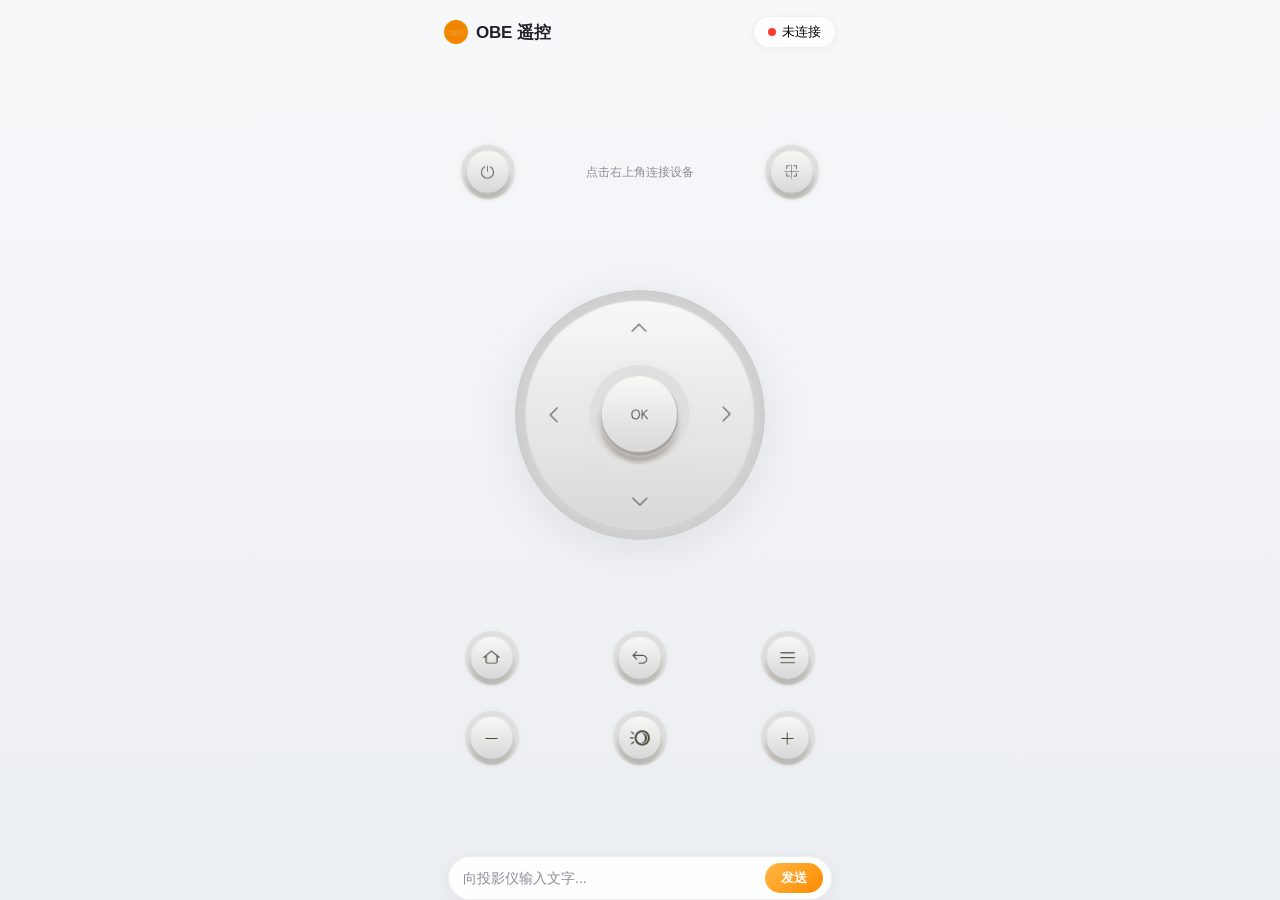
==== services/obe-remote/web/index.html @ 339f1b9c "feat(obe-remote): add OBE projector BLE remote service with native Android bridge" ====
<!DOCTYPE html>
<html lang="zh-CN">
<head>
  <meta charset="UTF-8">
  <meta name="viewport" content="width=device-width, initial-scale=1.0, maximum-scale=1.0, user-scalable=no, viewport-fit=cover">
  <title>OBE 蓝牙遥控</title>
  <link rel="stylesheet" href="style.css">
</head>
<body>
  <div class="remote-container">
    <!-- Header / Status Bar -->
    <header class="remote-header">
      <div class="brand">
        <img src="assets/images/logo_obe.png" alt="OBE Logo" class="brand-logo" onerror="this.style.display='none'">
        <span class="brand-title">OBE 遥控</span>
      </div>
      <button id="btn-device-status" class="status-badge disconnected" aria-label="设备状态">
        <span class="status-dot"></span>
        <span id="status-text">未连接</span>
      </button>
    </header>

    <!-- Top Functional Row (Power & Focus) -->
    <section class="top-row">
      <button class="key-btn key-power" id="key-power" data-code="26" data-key="power" title="电源 (开/待机)">
        <img src="assets/images/btn_power_normal.png" alt="电源" class="btn-img normal">
        <img src="assets/images/btn_power_pressed.png" alt="电源按下" class="btn-img pressed">
      </button>

      <div class="top-center-hint" id="device-hint">
        点击右上角连接设备
      </div>

      <button class="key-btn key-focus" id="key-focus" data-code="131" data-key="focus" title="自动对焦">
        <img src="assets/images/ic_focus_f_normal.png" alt="自动对焦" class="btn-img normal">
        <img src="assets/images/ic_focus_f_pressed.png" alt="对焦按下" class="btn-img pressed">
      </button>
    </section>

    <!-- Center D-Pad Navigation Area -->
    <section class="dpad-container">
      <div class="dpad-wheel">
        <!-- Up Arrow -->
        <button class="dpad-arrow dpad-up" id="key-up" data-code="19" data-key="up" title="上">
          <img src="assets/images/btn_tv_arrow_up_normal.png" alt="上" class="btn-img normal">
          <img src="assets/images/btn_tv_arrow_up_pressed.png" alt="上按下" class="btn-img pressed">
        </button>

        <!-- Down Arrow -->
        <button class="dpad-arrow dpad-down" id="key-down" data-code="20" data-key="down" title="下">
          <img src="assets/images/btn_tv_arrow_down_normal.png" alt="下" class="btn-img normal">
          <img src="assets/images/btn_tv_arrow_down_pressed.png" alt="下按下" class="btn-img pressed">
        </button>

        <!-- Left Arrow -->
        <button class="dpad-arrow dpad-left" id="key-left" data-code="21" data-key="left" title="左">
          <img src="assets/images/btn_tv_arrow_left_normal.png" alt="左" class="btn-img normal">
          <img src="assets/images/btn_tv_arrow_left_pressed.png" alt="左按下" class="btn-img pressed">
        </button>

        <!-- Right Arrow -->
        <button class="dpad-arrow dpad-right" id="key-right" data-code="22" data-key="right" title="右">
          <img src="assets/images/btn_tv_arrow_right_normal.png" alt="右" class="btn-img normal">
          <img src="assets/images/btn_tv_arrow_right_pressed.png" alt="右按下" class="btn-img pressed">
        </button>

        <!-- Center OK Button -->
        <button class="dpad-ok" id="key-ok" data-code="23" data-key="ok" title="确认">
          <img src="assets/images/btn_ok_normal.png" alt="OK" class="btn-img normal">
          <img src="assets/images/btn_ok_pressed.png" alt="OK按下" class="btn-img pressed">
        </button>
      </div>
    </section>

    <!-- Lower Functional Rows -->
    <section class="control-rows">
      <!-- Row 1: Home, Back, Menu -->
      <div class="control-row">
        <button class="key-btn" id="key-home" data-code="3" data-key="home" title="主页">
          <img src="assets/images/btn_home_normal.png" alt="主页" class="btn-img normal">
          <img src="assets/images/btn_home_pressed.png" alt="主页按下" class="btn-img pressed">
        </button>
        <button class="key-btn" id="key-back" data-code="4" data-key="back" title="返回">
          <img src="assets/images/btn_back_normal.png" alt="返回" class="btn-img normal">
          <img src="assets/images/btn_back_pressed.png" alt="返回按下" class="btn-img pressed">
        </button>
        <button class="key-btn" id="key-menu" data-code="82" data-key="menu" title="菜单">
          <img src="assets/images/menu_normal.png" alt="菜单" class="btn-img normal">
          <img src="assets/images/menu_pressed.png" alt="菜单按下" class="btn-img pressed">
        </button>
      </div>

      <!-- Row 2: Vol-, Settings, Vol+ -->
      <div class="control-row">
        <button class="key-btn" id="key-vol-down" data-code="25" data-key="vol_down" title="音量减">
          <img src="assets/images/btn_volume_down_normal.png" alt="音量减" class="btn-img normal">
          <img src="assets/images/btn_volume_down_pressed.png" alt="音量减按下" class="btn-img pressed">
        </button>
        <button class="key-btn" id="key-settings" data-code="172" data-key="settings" title="设置">
          <img src="assets/images/btn_off_normal.png" alt="设置" class="btn-img normal">
          <img src="assets/images/btn_on_pressed.png" alt="设置按下" class="btn-img pressed">
        </button>
        <button class="key-btn" id="key-vol-up" data-code="24" data-key="vol_up" title="音量加">
          <img src="assets/images/btn_volume_up_normal.png" alt="音量加" class="btn-img normal">
          <img src="assets/images/btn_volume_up_pressed.png" alt="音量加按下" class="btn-img pressed">
        </button>
      </div>
    </section>

    <!-- Bottom Input & Extra Actions -->
    <footer class="remote-footer">
      <div class="text-input-bar">
        <input type="text" id="text-input" placeholder="向投影仪输入文字..." autocomplete="off">
        <button id="btn-send-text" class="btn-send">发送</button>
      </div>
    </footer>
  </div>

  <!-- Device Discovery & Connection Modal -->
  <div id="device-modal" class="modal-backdrop">
    <div class="modal-card">
      <div class="modal-header">
        <h3>扫描并连接设备</h3>
        <button id="btn-close-modal" class="btn-close" aria-label="关闭">&times;</button>
      </div>
      <div class="modal-body">
        <div class="scan-action-bar">
          <button id="btn-scan" class="btn-primary">开始扫描</button>
          <span id="scan-status-text" class="scan-status">未扫描</span>
        </div>
        <ul id="device-list" class="device-list">
          <!-- Discovered devices will be rendered here -->
        </ul>
      </div>
    </div>
  </div>

  <audio id="audio-success" src="assets/audio/success.mp3" preload="auto"></audio>
  <audio id="audio-fail" src="assets/audio/fail01.wav" preload="auto"></audio>

  <script src="app.js"></script>
</body>
</html>
---- services/obe-remote/web/style.css ----
:root {
  --bg-gradient: linear-gradient(180deg, #f7f8fa 0%, #ebeef2 100%);
  --card-bg: #ffffff;
  --text-primary: #1f2329;
  --text-secondary: #8a8f99;
  --accent-orange: #ff8b00;
  --accent-orange-gradient: linear-gradient(135deg, #ffb745 0%, #ff8b00 100%);
  --status-green: #34c759;
  --status-red: #ff3b30;
  --border-color: rgba(0, 0, 0, 0.06);
  --shadow-subtle: 0 4px 20px rgba(0, 0, 0, 0.05);
}

* {
  box-sizing: border-box;
  margin: 0;
  padding: 0;
  -webkit-tap-highlight-color: transparent;
  user-select: none;
  -webkit-user-select: none;
}

body {
  font-family: -apple-system, BlinkMacSystemFont, "Segoe UI", Roboto, Helvetica, Arial, sans-serif;
  background: var(--bg-gradient);
  color: var(--text-primary);
  min-height: 100vh;
  display: flex;
  justify-content: center;
  align-items: center;
  overflow: hidden;
}

.remote-container {
  width: 100%;
  max-width: 440px;
  height: 100vh;
  max-height: 920px;
  display: flex;
  flex-direction: column;
  justify-content: space-between;
  padding: env(safe-area-inset-top, 16px) 24px env(safe-area-inset-bottom, 16px);
  position: relative;
}

/* Header */
.remote-header {
  display: flex;
  justify-content: space-between;
  align-items: center;
  height: 48px;
  margin-top: 8px;
}

.brand {
  display: flex;
  align-items: center;
  gap: 8px;
}

.brand-logo {
  height: 24px;
  object-fit: contain;
}

.brand-title {
  font-size: 17px;
  font-weight: 700;
  letter-spacing: -0.2px;
  color: var(--text-primary);
}

.status-badge {
  display: inline-flex;
  align-items: center;
  gap: 6px;
  padding: 6px 14px;
  border-radius: 20px;
  border: 1px solid var(--border-color);
  background: rgba(255, 255, 255, 0.85);
  backdrop-filter: blur(8px);
  font-size: 13px;
  font-weight: 500;
  cursor: pointer;
  transition: all 0.2s ease;
  box-shadow: 0 2px 8px rgba(0, 0, 0, 0.04);
}

.status-badge:active {
  transform: scale(0.96);
}

.status-dot {
  width: 8px;
  height: 8px;
  border-radius: 50%;
  background: var(--status-red);
}

.status-badge.connected .status-dot {
  background: var(--status-green);
  box-shadow: 0 0 8px rgba(52, 199, 89, 0.6);
}

.status-badge.connected {
  border-color: rgba(52, 199, 89, 0.3);
  color: #1a7a33;
}

/* Top Row */
.top-row {
  display: flex;
  justify-content: space-between;
  align-items: center;
  margin-top: 10px;
  padding: 0 12px;
}

.top-center-hint {
  font-size: 12px;
  color: var(--text-secondary);
  text-align: center;
  max-width: 140px;
  overflow: hidden;
  text-overflow: ellipsis;
  white-space: nowrap;
}

/* Buttons General */
.key-btn {
  background: none;
  border: none;
  padding: 0;
  width: 64px;
  height: 64px;
  cursor: pointer;
  position: relative;
  display: flex;
  align-items: center;
  justify-content: center;
  outline: none;
  transition: transform 0.08s ease;
}

.key-btn:active,
.key-btn.pressed {
  transform: scale(0.92);
}

.btn-img {
  width: 100%;
  height: 100%;
  object-fit: contain;
  pointer-events: none;
}

.btn-img.pressed {
  display: none;
}

.key-btn:active .btn-img.normal,
.key-btn.pressed .btn-img.normal {
  display: none;
}

.key-btn:active .btn-img.pressed,
.key-btn.pressed .btn-img.pressed {
  display: block;
}

/* D-Pad Center */
.dpad-container {
  display: flex;
  justify-content: center;
  align-items: center;
  margin: 12px 0;
}

.dpad-wheel {
  width: 250px;
  height: 250px;
  background-image: url('assets/images/key_bg.png');
  background-size: 100% 100%;
  background-repeat: no-repeat;
  position: relative;
  border-radius: 50%;
  filter: drop-shadow(0 8px 24px rgba(0, 0, 0, 0.08));
}

.dpad-arrow {
  position: absolute;
  background: none;
  border: none;
  padding: 0;
  cursor: pointer;
  outline: none;
}

.dpad-arrow:active,
.dpad-arrow.pressed {
  filter: brightness(0.95);
}

.dpad-arrow:active .btn-img.normal,
.dpad-arrow.pressed .btn-img.normal {
  display: none;
}

.dpad-arrow:active .btn-img.pressed,
.dpad-arrow.pressed .btn-img.pressed {
  display: block;
}

/* Arrow layout matching deploy.js / chunk_9.webview.js proportions */
.dpad-up {
  width: 166px;
  height: 74px;
  left: 42px;
  top: 10px;
}

.dpad-down {
  width: 166px;
  height: 74px;
  left: 42px;
  bottom: 10px;
}

.dpad-left {
  width: 74px;
  height: 166px;
  left: 10px;
  top: 42px;
}

.dpad-right {
  width: 74px;
  height: 166px;
  right: 10px;
  top: 42px;
}

.dpad-ok {
  width: 124px;
  height: 124px;
  position: absolute;
  left: 63px;
  top: 63px;
  background: none;
  border: none;
  padding: 0;
  cursor: pointer;
  outline: none;
  transition: transform 0.08s ease;
}

.dpad-ok:active,
.dpad-ok.pressed {
  transform: scale(0.93);
}

.dpad-ok:active .btn-img.normal,
.dpad-ok.pressed .btn-img.normal {
  display: none;
}

.dpad-ok:active .btn-img.pressed,
.dpad-ok.pressed .btn-img.pressed {
  display: block;
}

/* Control Rows */
.control-rows {
  display: flex;
  flex-direction: column;
  gap: 16px;
  padding: 0 16px;
}

.control-row {
  display: flex;
  justify-content: space-between;
  align-items: center;
}

/* Footer & Text Input */
.remote-footer {
  margin-top: 12px;
  padding: 0 4px;
}

.text-input-bar {
  display: flex;
  gap: 8px;
  background: rgba(255, 255, 255, 0.9);
  padding: 6px 8px 6px 14px;
  border-radius: 24px;
  border: 1px solid var(--border-color);
  box-shadow: var(--shadow-subtle);
}

.text-input-bar input {
  flex: 1;
  border: none;
  background: transparent;
  outline: none;
  font-size: 14px;
  color: var(--text-primary);
}

.text-input-bar input::placeholder {
  color: var(--text-secondary);
}

.btn-send {
  background: var(--accent-orange-gradient);
  color: #fff;
  border: none;
  border-radius: 18px;
  padding: 6px 16px;
  font-size: 13px;
  font-weight: 600;
  cursor: pointer;
  transition: transform 0.1s ease;
}

.btn-send:active {
  transform: scale(0.94);
}

/* Modal */
.modal-backdrop {
  position: fixed;
  top: 0;
  left: 0;
  right: 0;
  bottom: 0;
  background: rgba(0, 0, 0, 0.45);
  backdrop-filter: blur(4px);
  display: flex;
  justify-content: center;
  align-items: flex-end;
  opacity: 0;
  pointer-events: none;
  transition: opacity 0.2s ease;
  z-index: 100;
}

.modal-backdrop.show {
  opacity: 1;
  pointer-events: auto;
}

.modal-card {
  width: 100%;
  max-width: 480px;
  background: var(--card-bg);
  border-radius: 24px 24px 0 0;
  padding: 20px 24px calc(24px + env(safe-area-inset-bottom, 0px));
  box-shadow: 0 -4px 32px rgba(0, 0, 0, 0.12);
  transform: translateY(100%);
  transition: transform 0.25s cubic-bezier(0.32, 0.72, 0, 1);
  max-height: 80vh;
  display: flex;
  flex-direction: column;
}

.modal-backdrop.show .modal-card {
  transform: translateY(0);
}

.modal-header {
  display: flex;
  justify-content: space-between;
  align-items: center;
  margin-bottom: 16px;
}

.modal-header h3 {
  font-size: 18px;
  font-weight: 700;
}

.btn-close {
  background: none;
  border: none;
  font-size: 24px;
  color: var(--text-secondary);
  cursor: pointer;
  padding: 0 4px;
}

.scan-action-bar {
  display: flex;
  align-items: center;
  justify-content: space-between;
  margin-bottom: 16px;
}

.btn-primary {
  background: var(--accent-orange-gradient);
  color: #fff;
  border: none;
  border-radius: 12px;
  padding: 8px 18px;
  font-size: 14px;
  font-weight: 600;
  cursor: pointer;
}

.scan-status {
  font-size: 13px;
  color: var(--text-secondary);
}

.device-list {
  list-style: none;
  overflow-y: auto;
  flex: 1;
  max-height: 320px;
  display: flex;
  flex-direction: column;
  gap: 8px;
}

.device-item {
  display: flex;
  justify-content: space-between;
  align-items: center;
  padding: 12px 14px;
  border-radius: 14px;
  background: #f7f8fa;
  cursor: pointer;
  transition: background 0.15s ease;
}

.device-item:hover,
.device-item:active {
  background: #f0f2f5;
}

.device-item-info {
  display: flex;
  flex-direction: column;
  gap: 2px;
}

.device-name {
  font-size: 15px;
  font-weight: 600;
}

.device-mac {
  font-size: 12px;
  color: var(--text-secondary);
  font-family: monospace;
}

.device-rssi {
  font-size: 12px;
  color: var(--text-secondary);
}
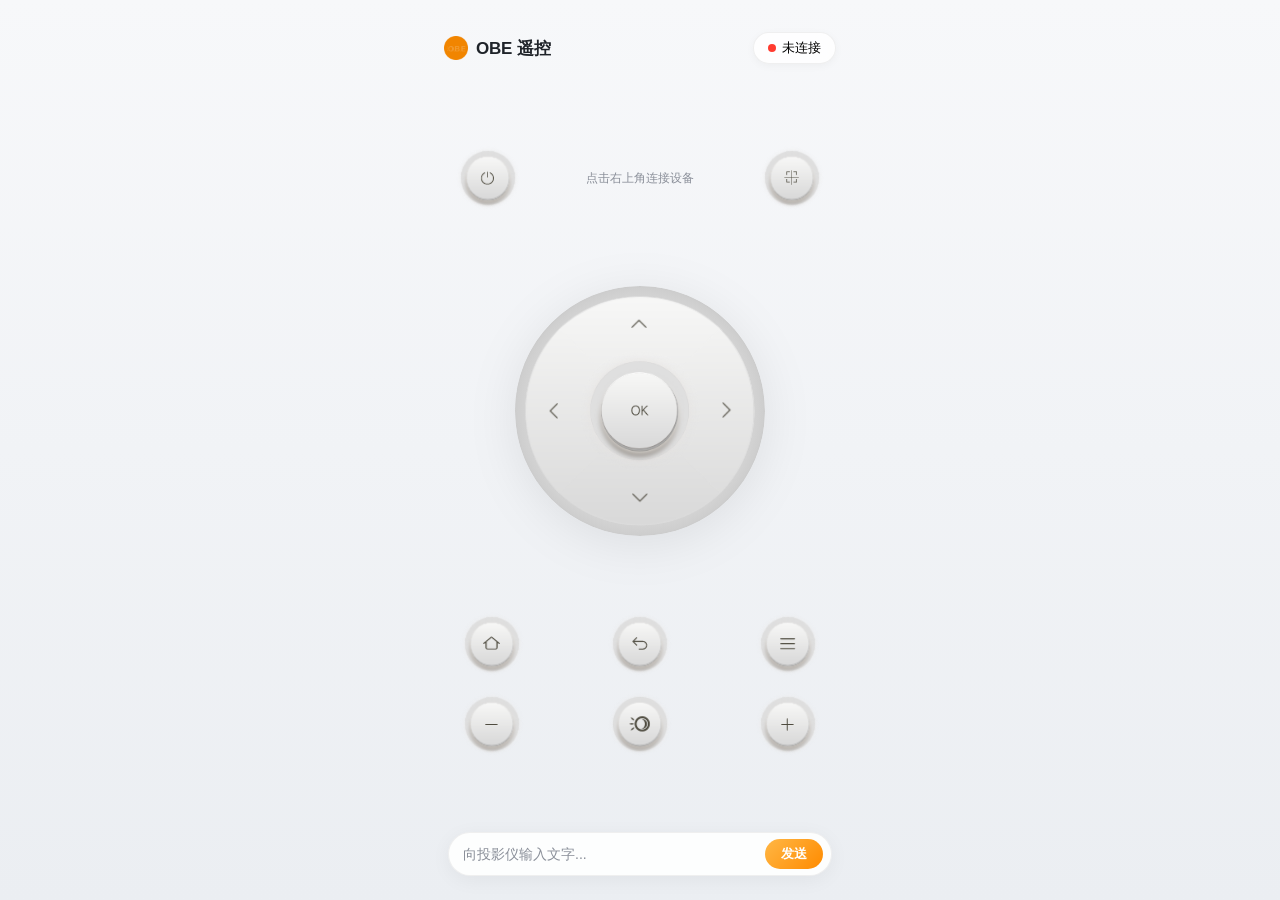
==== commit 85adac54: "fix: keepAlive lifecycle, oktv bootstrap config, UI overflow, and status bar contrast Original refac" ====
--- a/services/obe-remote/web/index.html
+++ b/services/obe-remote/web/index.html
@@ -3,6 +3,7 @@
 <head>
   <meta charset="UTF-8">
   <meta name="viewport" content="width=device-width, initial-scale=1.0, maximum-scale=1.0, user-scalable=no, viewport-fit=cover">
+  <meta name="theme-color" content="#f7f8fa">
   <title>OBE 蓝牙遥控</title>
   <link rel="stylesheet" href="style.css">
 </head>
--- a/services/obe-remote/web/style.css
+++ b/services/obe-remote/web/style.css
@@ -39,7 +39,7 @@
   display: flex;
   flex-direction: column;
   justify-content: space-between;
-  padding: env(safe-area-inset-top, 16px) 24px env(safe-area-inset-bottom, 16px);
+  padding: max(16px, env(safe-area-inset-top, 16px)) 24px max(24px, env(safe-area-inset-bottom, 16px));
   position: relative;
 }
 
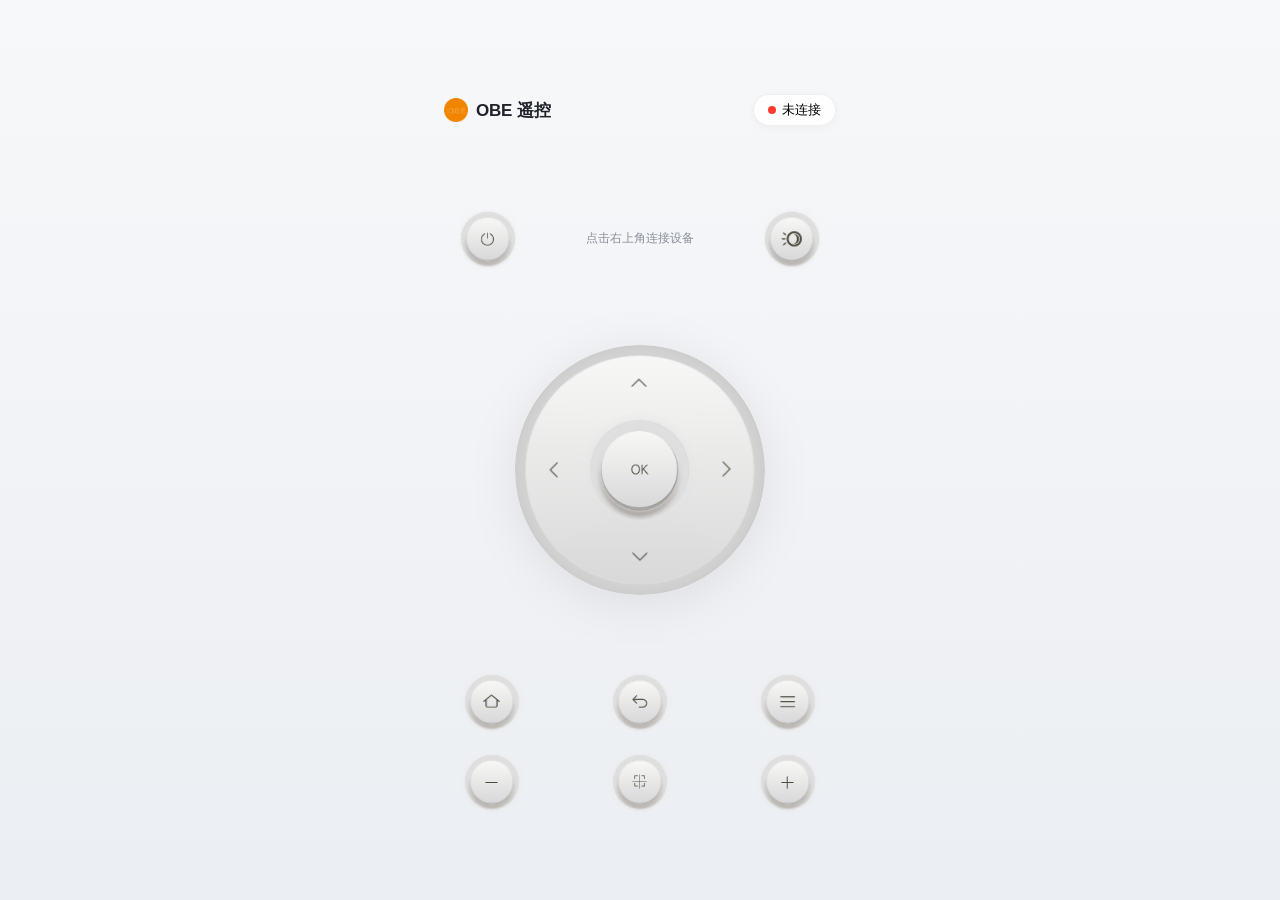
==== commit bdbd84bf: "fix(obe-remote): remove non-functional text input, fix reconnect state bug The "发送文字" (send text) fe" ====
--- a/services/obe-remote/web/index.html
+++ b/services/obe-remote/web/index.html
@@ -21,7 +21,7 @@
       </button>
     </header>
 
-    <!-- Top Functional Row (Power & Focus) -->
+    <!-- Top Functional Row (Power & Settings) -->
     <section class="top-row">
       <button class="key-btn key-power" id="key-power" data-code="26" data-key="power" title="电源 (开/待机)">
         <img src="assets/images/btn_power_normal.png" alt="电源" class="btn-img normal">
@@ -32,9 +32,9 @@
         点击右上角连接设备
       </div>
 
-      <button class="key-btn key-focus" id="key-focus" data-code="131" data-key="focus" title="自动对焦">
-        <img src="assets/images/ic_focus_f_normal.png" alt="自动对焦" class="btn-img normal">
-        <img src="assets/images/ic_focus_f_pressed.png" alt="对焦按下" class="btn-img pressed">
+      <button class="key-btn key-settings" id="key-settings" data-code="172" data-key="settings" title="设置">
+        <img src="assets/images/btn_off_normal.png" alt="设置" class="btn-img normal">
+        <img src="assets/images/btn_on_pressed.png" alt="设置按下" class="btn-img pressed">
       </button>
     </section>
 
@@ -91,15 +91,15 @@
         </button>
       </div>
 
-      <!-- Row 2: Vol-, Settings, Vol+ -->
+      <!-- Row 2: Vol-, Focus, Vol+ -->
       <div class="control-row">
         <button class="key-btn" id="key-vol-down" data-code="25" data-key="vol_down" title="音量减">
           <img src="assets/images/btn_volume_down_normal.png" alt="音量减" class="btn-img normal">
           <img src="assets/images/btn_volume_down_pressed.png" alt="音量减按下" class="btn-img pressed">
         </button>
-        <button class="key-btn" id="key-settings" data-code="172" data-key="settings" title="设置">
-          <img src="assets/images/btn_off_normal.png" alt="设置" class="btn-img normal">
-          <img src="assets/images/btn_on_pressed.png" alt="设置按下" class="btn-img pressed">
+        <button class="key-btn key-focus" id="key-focus" data-code="131" data-key="focus" title="自动对焦">
+          <img src="assets/images/ic_focus_f_normal.png" alt="自动对焦" class="btn-img normal">
+          <img src="assets/images/ic_focus_f_pressed.png" alt="对焦按下" class="btn-img pressed">
         </button>
         <button class="key-btn" id="key-vol-up" data-code="24" data-key="vol_up" title="音量加">
           <img src="assets/images/btn_volume_up_normal.png" alt="音量加" class="btn-img normal">
@@ -107,14 +107,6 @@
         </button>
       </div>
     </section>
-
-    <!-- Bottom Input & Extra Actions -->
-    <footer class="remote-footer">
-      <div class="text-input-bar">
-        <input type="text" id="text-input" placeholder="向投影仪输入文字..." autocomplete="off">
-        <button id="btn-send-text" class="btn-send">发送</button>
-      </div>
-    </footer>
   </div>
 
   <!-- Device Discovery & Connection Modal -->
@@ -125,6 +117,10 @@
         <button id="btn-close-modal" class="btn-close" aria-label="关闭">&times;</button>
       </div>
       <div class="modal-body">
+        <div id="current-device-bar" class="current-device-bar" hidden>
+          <span id="current-device-text"></span>
+          <button id="btn-disconnect" class="btn-secondary">断开连接</button>
+        </div>
         <div class="scan-action-bar">
           <button id="btn-scan" class="btn-primary">开始扫描</button>
           <span id="scan-status-text" class="scan-status">未扫描</span>
@@ -136,9 +132,6 @@
     </div>
   </div>
 
-  <audio id="audio-success" src="assets/audio/success.mp3" preload="auto"></audio>
-  <audio id="audio-fail" src="assets/audio/fail01.wav" preload="auto"></audio>
-
   <script src="app.js"></script>
 </body>
 </html>
--- a/services/obe-remote/web/style.css
+++ b/services/obe-remote/web/style.css
@@ -38,7 +38,7 @@
   max-height: 920px;
   display: flex;
   flex-direction: column;
-  justify-content: space-between;
+  justify-content: space-evenly;
   padding: max(16px, env(safe-area-inset-top, 16px)) 24px max(24px, env(safe-area-inset-bottom, 16px));
   position: relative;
 }
@@ -281,51 +281,6 @@
   display: flex;
   justify-content: space-between;
   align-items: center;
-}
-
-/* Footer & Text Input */
-.remote-footer {
-  margin-top: 12px;
-  padding: 0 4px;
-}
-
-.text-input-bar {
-  display: flex;
-  gap: 8px;
-  background: rgba(255, 255, 255, 0.9);
-  padding: 6px 8px 6px 14px;
-  border-radius: 24px;
-  border: 1px solid var(--border-color);
-  box-shadow: var(--shadow-subtle);
-}
-
-.text-input-bar input {
-  flex: 1;
-  border: none;
-  background: transparent;
-  outline: none;
-  font-size: 14px;
-  color: var(--text-primary);
-}
-
-.text-input-bar input::placeholder {
-  color: var(--text-secondary);
-}
-
-.btn-send {
-  background: var(--accent-orange-gradient);
-  color: #fff;
-  border: none;
-  border-radius: 18px;
-  padding: 6px 16px;
-  font-size: 13px;
-  font-weight: 600;
-  cursor: pointer;
-  transition: transform 0.1s ease;
-}
-
-.btn-send:active {
-  transform: scale(0.94);
 }
 
 /* Modal */
@@ -390,6 +345,29 @@
   padding: 0 4px;
 }
 
+.current-device-bar {
+  display: flex;
+  align-items: center;
+  justify-content: space-between;
+  gap: 12px;
+  background: var(--bg-secondary, #f2f3f5);
+  border-radius: 12px;
+  padding: 10px 14px;
+  margin-bottom: 12px;
+  font-size: 13px;
+}
+
+.btn-secondary {
+  background: none;
+  border: 1px solid var(--text-secondary);
+  color: var(--text-secondary);
+  border-radius: 10px;
+  padding: 6px 14px;
+  font-size: 13px;
+  cursor: pointer;
+  white-space: nowrap;
+}
+
 .scan-action-bar {
   display: flex;
   align-items: center;
